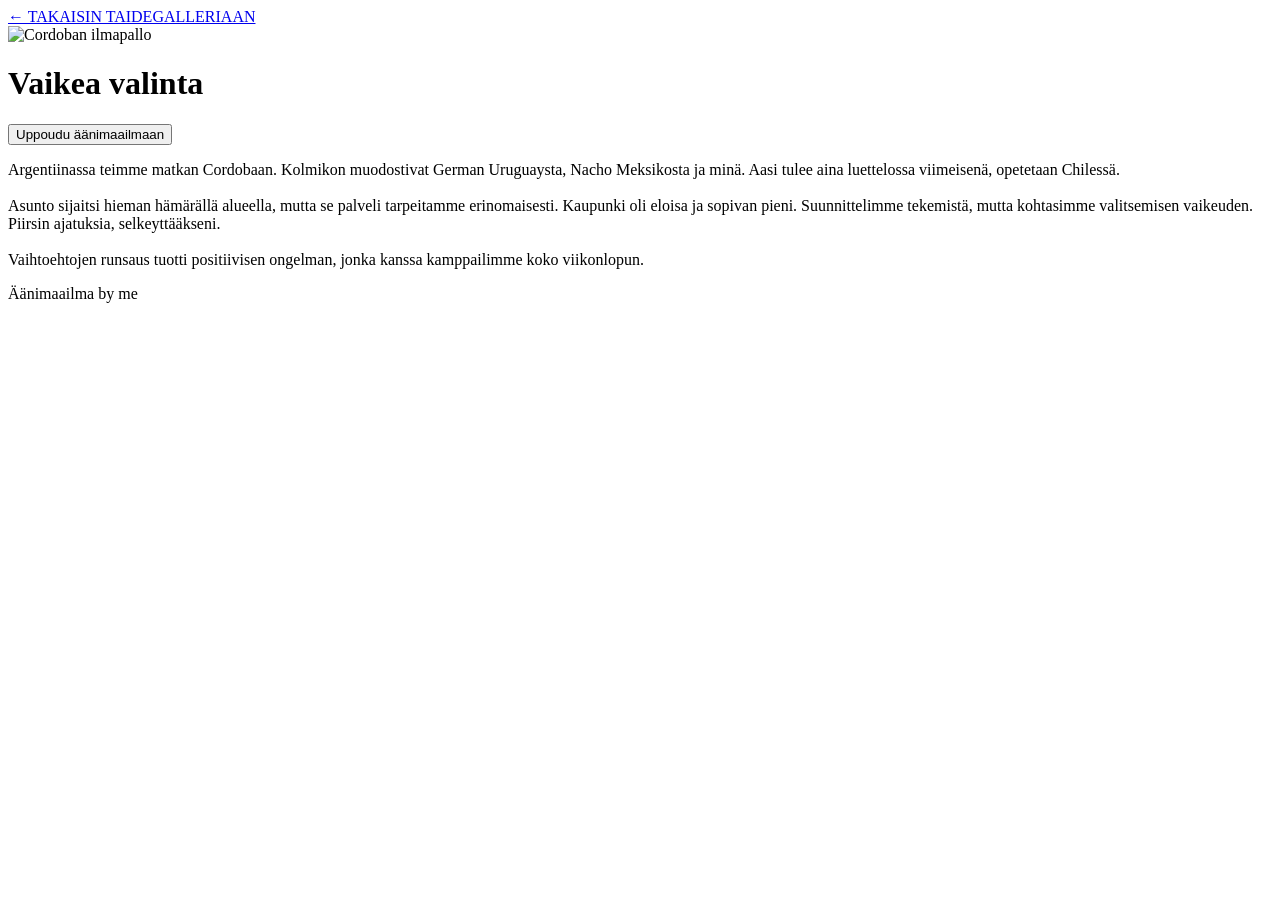
==== stories/cordoba-ilmapallo.html @ 18573c62 "testing that build.py works" ====
<!DOCTYPE html>
<html lang="en">
<head>
    <meta charset="UTF-8">
    <meta name="viewport" content="width=device-width, initial-scale=1">
    <title>Vaikea valinta - Lauri Prudant</title>
    <link rel="stylesheet" href="../style.css">
</head>
<body>
    <!-- This page is generated by build.py from content/stories/. Edit the .md file, not this page. -->
    <a href="../index.html" class="back-link">← TAKAISIN TAIDEGALLERIAAN</a>

    <div class="container">
        <div class="story-image">
            <img src="../images/cordoban_ilmapallo_leikattu.JPEG" alt="Cordoban ilmapallo">
            <div class="ripple"></div>
        </div>
        <div class="story-text">
            <h1>Vaikea valinta</h1>
            <button id="music-toggle">Uppoudu äänimaailmaan</button>
            <audio id="background-music" loop>
                <source src="../audio/heavenly_loop_bandlab.mp3" type="audio/mpeg">
                Your browser does not support audio.
            </audio>
            <p>Argentiinassa teimme matkan Cordobaan. Kolmikon muodostivat German Uruguaysta, Nacho Meksikosta ja minä. Aasi tulee aina luettelossa viimeisenä, opetetaan Chilessä.
            <br> <br>Asunto sijaitsi hieman hämärällä alueella, mutta se palveli tarpeitamme erinomaisesti. Kaupunki oli eloisa ja sopivan pieni. Suunnittelimme tekemistä, mutta kohtasimme valitsemisen vaikeuden. Piirsin ajatuksia, selkeyttääkseni.
            <br> <br>Vaihtoehtojen runsaus tuotti positiivisen ongelman, jonka kanssa kamppailimme koko viikonlopun.
            </p>
            <div class="music-credit">Äänimaailma by me</div>
        </div>
    </div>
    <script src="../audio.js"></script>
</body>
</html>
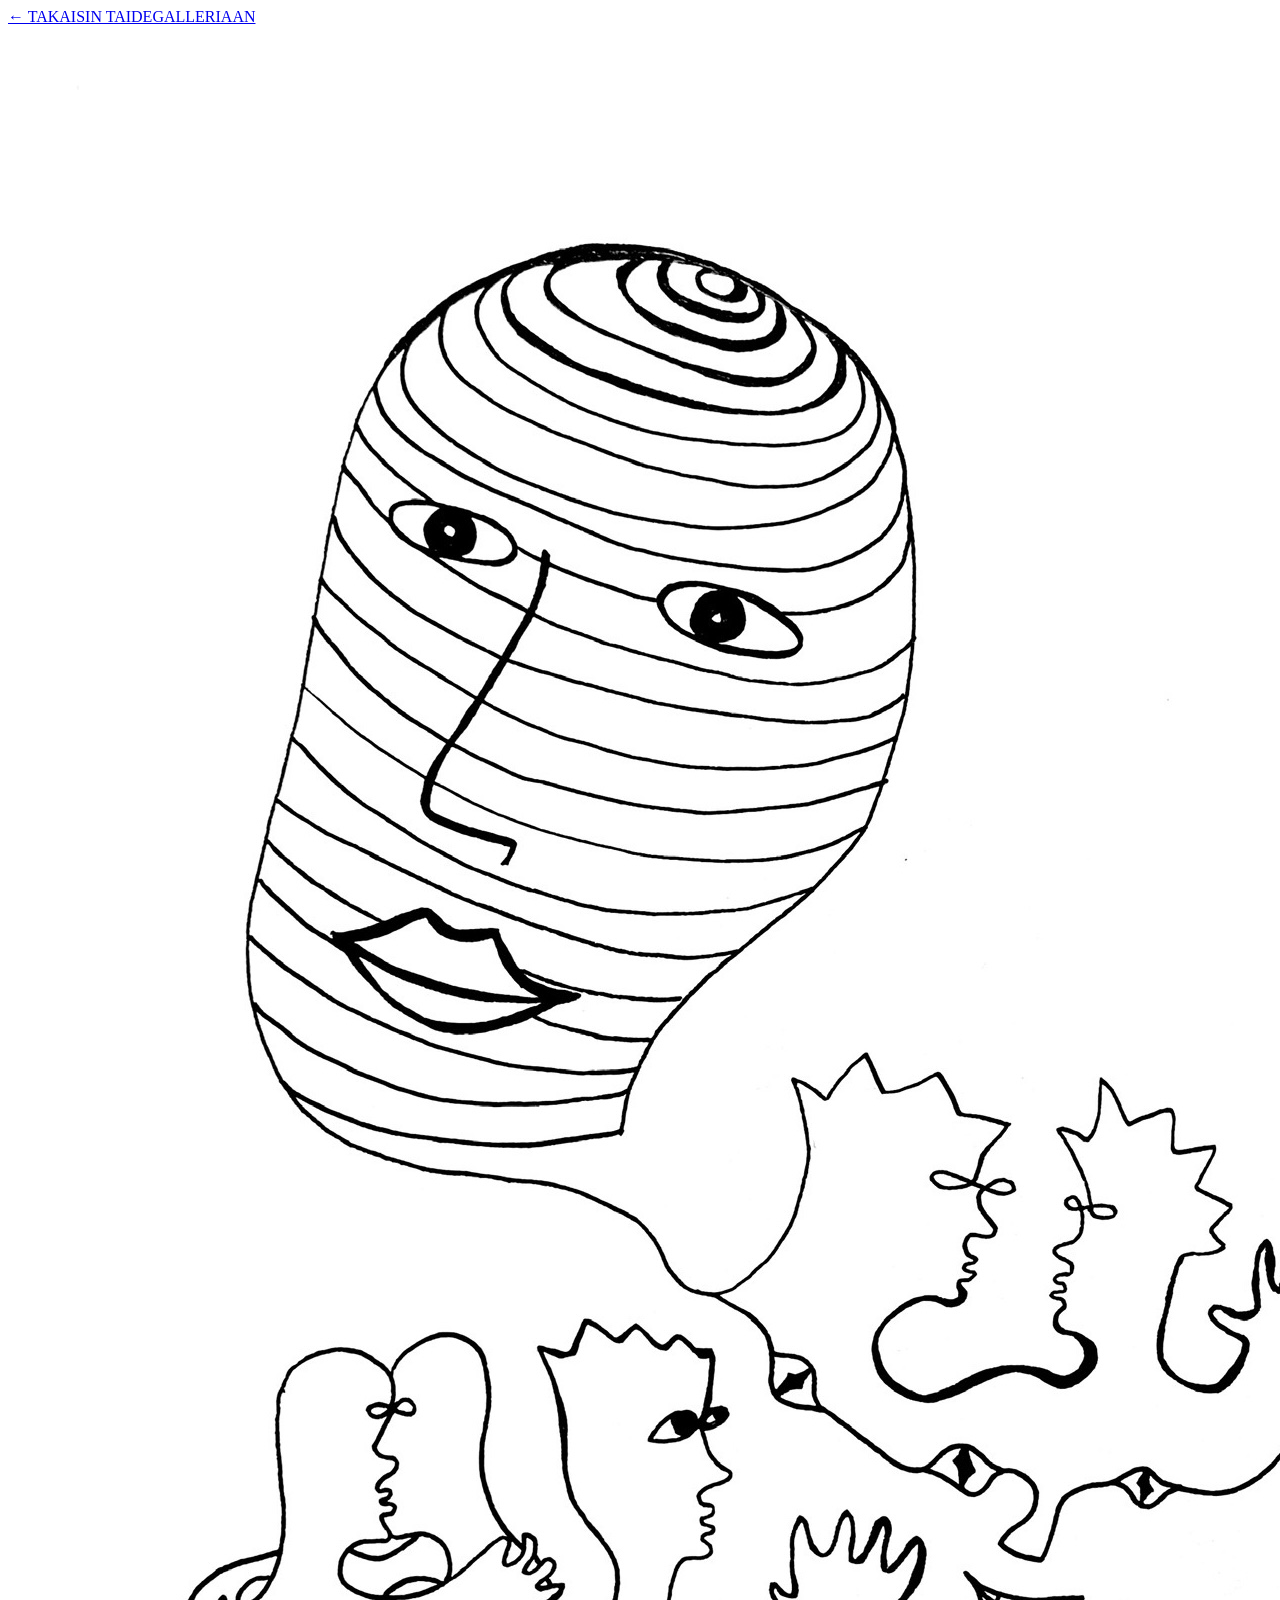
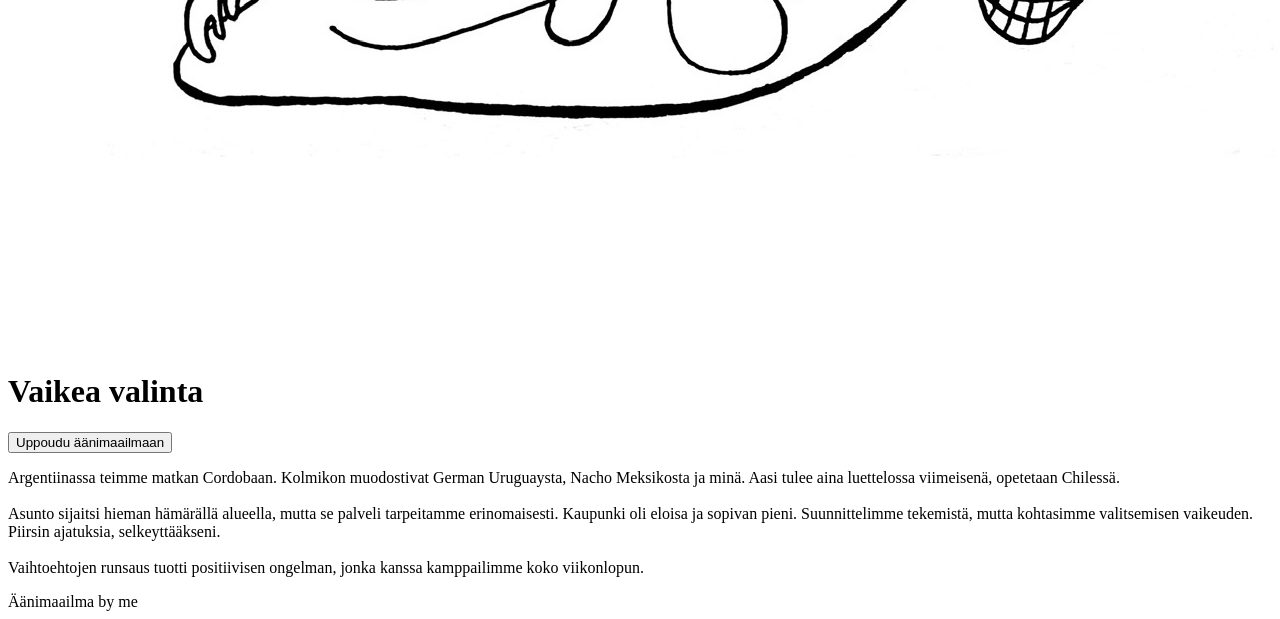
==== commit ecad09c1: "Changes to the naming of files, to make everything more simple and consistent" ====
--- a/stories/cordoba-ilmapallo.html
+++ b/stories/cordoba-ilmapallo.html
@@ -12,7 +12,7 @@
 
     <div class="container">
         <div class="story-image">
-            <img src="../images/cordoban_ilmapallo_leikattu.JPEG" alt="Cordoban ilmapallo">
+            <img src="../images/cordoban-ilmapallo-leikattu.jpg" alt="Cordoban ilmapallo">
             <div class="ripple"></div>
         </div>
         <div class="story-text">
